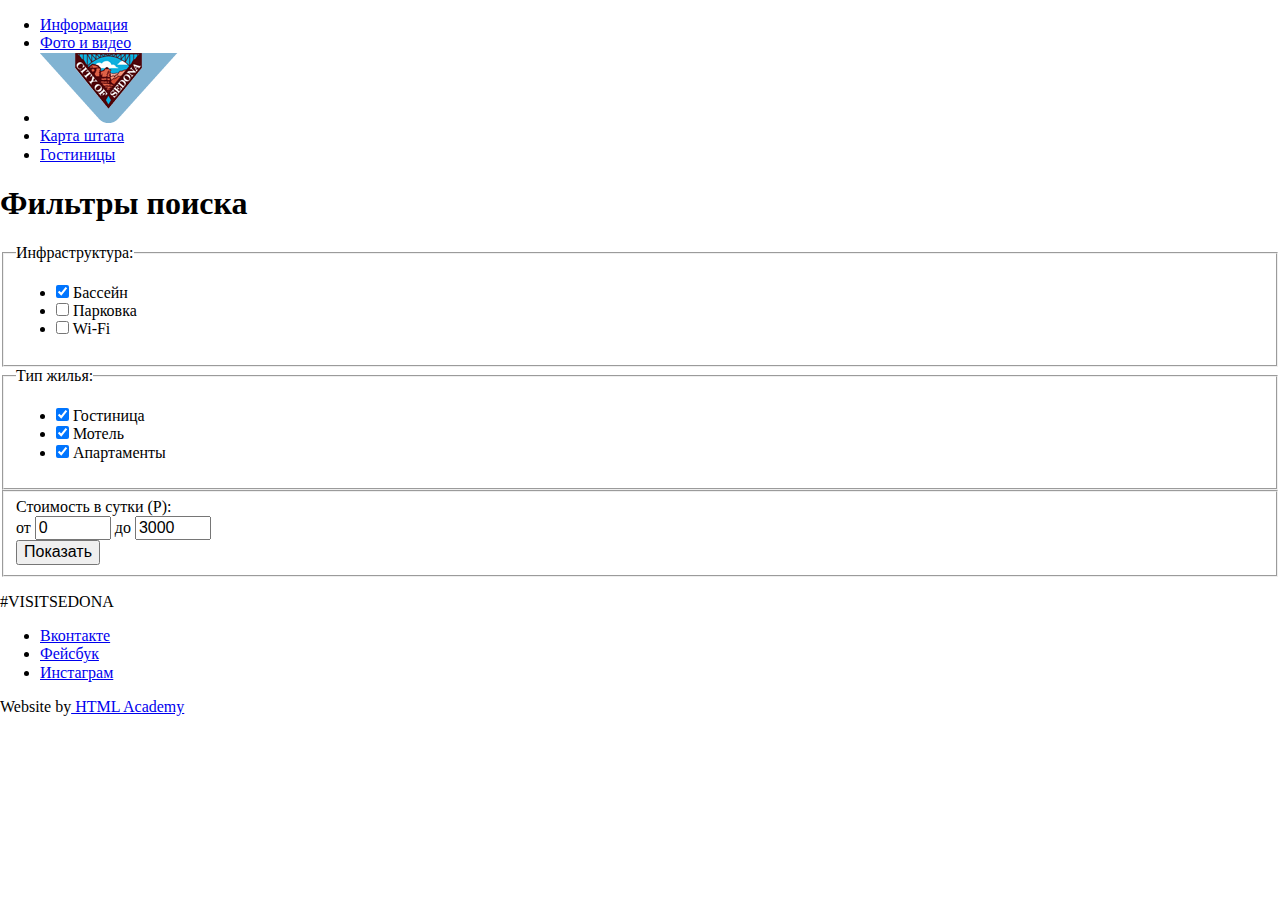
==== catalog-copy.html @ 0e70b5e6 "Временное сохрание для "работа-дом"" ====
<!DOCTYPE html>
<html lang="ru">
  <head>
    <meta charset="utf-8">
    <title>HTML Academy: Седона</title>
	  <link href="css/normalize.css" rel="stylesheet">
    <link rel="stylesheet" href="css/style-copy.css">
	  <link href="https://fonts.googleapis.com/css?family=PT+Sans" rel="stylesheet">
  </head>
  <body>

    <header class="main-header">
      <nav class="main-nav">
        <ul class="site-nav">
          <li><a href="info.html">Информация</a></li>
          <li><a href="media.html">Фото и видео</a></li>
          <li class="site-logo"><a class="main-header-logo" href="index.html"><img src="img/logo.png" width="138"
            height="70" alt="Логотип сервиса по бронированию отелей «Седона»"></a></li>
          <li><a href="map.html">Карта штата</a></li>
          <li><a href="hotel.html">Гостиницы</a></li>
        </ul>
      </nav>
    </header>

		<main>
		
			<h1 class="visually-hidden">Фильтры поиска</h1>
			
			<section class="filter-section">
				
				<fieldset>
					<legend>Инфраструктура:</legend>
					<ul>
						<li>
							<input type="checkbox" class="filter-checkbox" id="filter-waterpool" checked>
							<label for="filter-waterpool">Бассейн</label>
						</li>	
						<li>
							<input type="checkbox" class="filter-checkbox" id="filter-parking">
				      <label for="filter-parking">Парковка</label>
						</li>
						<li>
							<input type="checkbox" class="filter-checkbox" id="filter-wifi">
				      <label for="filter-wifi">Wi-Fi</label>
						</li>
					</ul>				
				</fieldset>
				
				<fieldset>
					<legend>Тип жилья:</legend>
					<ul>
						<li>
							<input type="checkbox" class="filter-checkbox" id="filter-hotel" checked>
							<label for="filter-hotel">Гостиница</label>
						</li>	
						<li>
							<input type="checkbox" class="filter-checkbox" id="filter-motel" checked>
				      <label for="filter-motel">Мотель</label>
						</li>
						<li>
							<input type="checkbox" class="filter-checkbox" id="filter-apartments" checked>
				      <label for="filter-wifi">Апартаменты</label>
						</li>
					</ul>				
				</fieldset>
				
				<fieldset class="filter-range">
					<div class="filter-range-wrapper">
						<legend>Стоимость в сутки (Р):</legend>
						<div class="price-controls">
							<label for="range-min" class="min-price">от <input type="text" id="range-min" value="0" size="5"></label>
							<label for="range-max" class="max-price">до <input type="text" id="range-max" value="3000"  size="5"></label>
						</div>
						<div class="range-controls">
							<div class="scale">
								<div class="bar"></div>
							</div>
							<div class="range-toggle range-toggle-min"></div>
							<div class="range-toggle range-toggle-max"></div>
						</div>
					</div>
					<button type="submit" class="filter-button">Показать</button>
				</fieldset>
					
				

        
				
			</section>
		
		</main>

    <footer class="main-footer">
        <div class="footer-container">
          <p class="footer-hashtag">#VISITSEDONA</p>
          <div class="footer-social">
            <ul>
              <li><a class="social-button button" href="#">Вконтакте</a></li>
              <li><a class="social-button button" href="#">Фейсбук</a></li>
              <li><a class="social-button button" href="#">Инстаграм</a></li>
            </ul>
          </div>
          <p class="footer-copyright">Website by<a class="button" href="https://htmlacademy.ru/intensive/htmlcss"> HTML Academy</a></p>
        </div>
    </footer>

  </body>
</html>
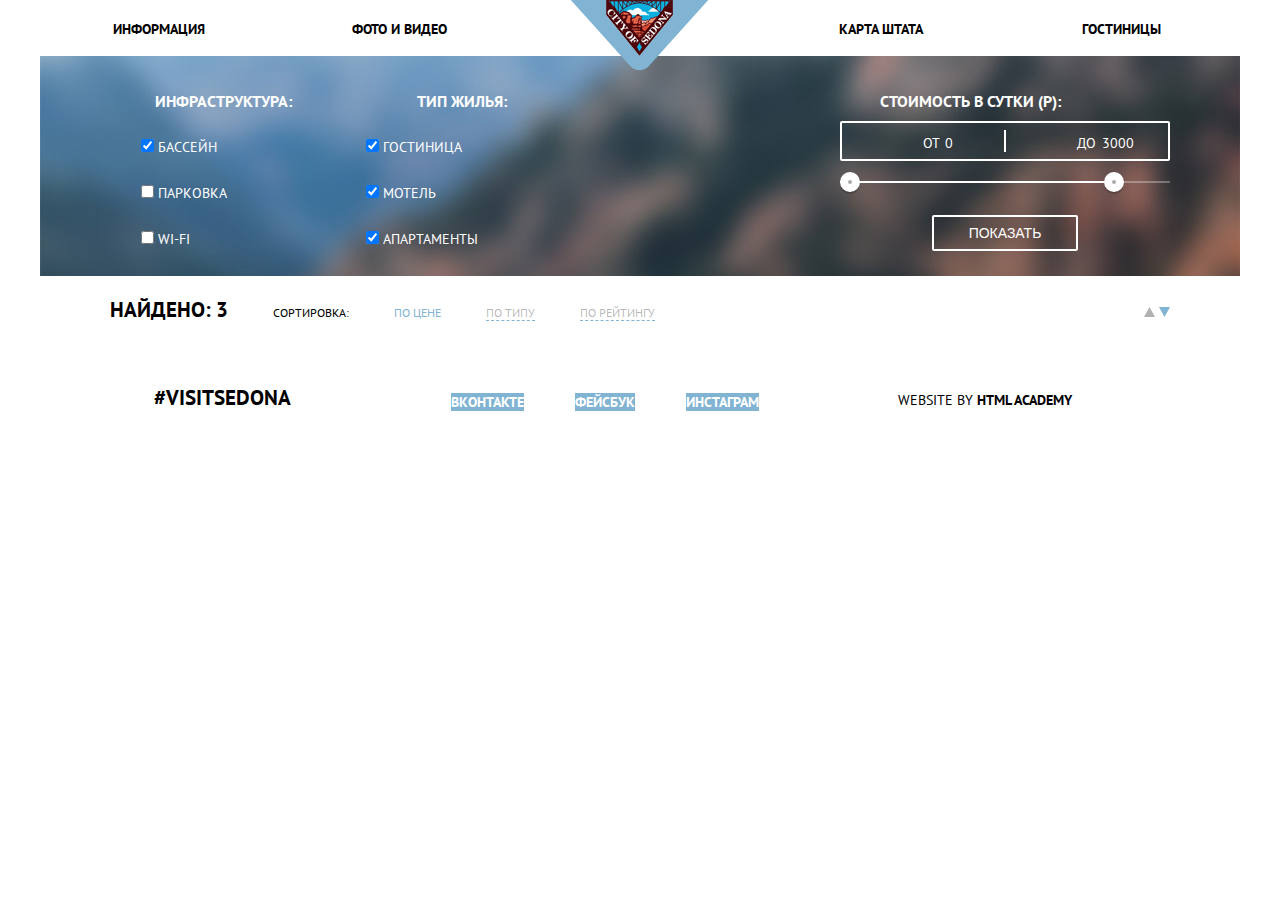
==== commit 9a83b121: "Перенос дом-работа" ====
--- a/catalog-copy.html
+++ b/catalog-copy.html
@@ -23,18 +23,18 @@
     </header>
 
 		<main>
-		
+
 			<h1 class="visually-hidden">Фильтры поиска</h1>
-			
+
 			<section class="filter-section">
-				
+
 				<fieldset>
 					<legend>Инфраструктура:</legend>
 					<ul>
 						<li>
 							<input type="checkbox" class="filter-checkbox" id="filter-waterpool" checked>
 							<label for="filter-waterpool">Бассейн</label>
-						</li>	
+						</li>
 						<li>
 							<input type="checkbox" class="filter-checkbox" id="filter-parking">
 				      <label for="filter-parking">Парковка</label>
@@ -43,27 +43,27 @@
 							<input type="checkbox" class="filter-checkbox" id="filter-wifi">
 				      <label for="filter-wifi">Wi-Fi</label>
 						</li>
-					</ul>				
+					</ul>
 				</fieldset>
-				
+
 				<fieldset>
 					<legend>Тип жилья:</legend>
 					<ul>
 						<li>
-							<input type="checkbox" class="filter-checkbox" id="filter-hotel" checked>
+							<input type="checkbox" class="filter-checkbox filter-right" id="filter-hotel" checked>
 							<label for="filter-hotel">Гостиница</label>
-						</li>	
+						</li>
 						<li>
-							<input type="checkbox" class="filter-checkbox" id="filter-motel" checked>
+							<input type="checkbox" class="filter-checkbox filter-right" id="filter-motel" checked>
 				      <label for="filter-motel">Мотель</label>
 						</li>
 						<li>
-							<input type="checkbox" class="filter-checkbox" id="filter-apartments" checked>
+							<input type="checkbox" class="filter-checkbox filter-right" id="filter-apartments" checked>
 				      <label for="filter-wifi">Апартаменты</label>
 						</li>
-					</ul>				
+					</ul>
 				</fieldset>
-				
+
 				<fieldset class="filter-range">
 					<div class="filter-range-wrapper">
 						<legend>Стоимость в сутки (Р):</legend>
@@ -81,13 +81,32 @@
 					</div>
 					<button type="submit" class="filter-button">Показать</button>
 				</fieldset>
-					
-				
 
-        
-				
 			</section>
-		
+
+      <section class="catalog">
+        <h2 class="visually-hidden">Список предложений</h2>
+
+        <div class="search-result-wrapper">
+          <h3>Найдено: 3</h3>
+
+          <ul class="search-result-filter">
+            <li><span>Сортировка:</span></li>
+            <li><a class="active-link" href="#">по цене</a></li>
+            <li><a href="#">по типу</a></li>
+            <li><a href="#">по рейтингу</a></li>
+          </ul>
+
+          <div class="search-filter-arrows">
+            <a class="arrow arrow-up" href="#"><span class="visually-hidden">по возрастанию</span>
+              <svg xmlns="http://www.w3.org/2000/svg" width="11" height="10" viewBox="0 0 11 10"><path fill="#b1b1b1" d="M5.5 0L0 10h11z"/></svg></a>
+            <a class="arrow arrow-down" href="#"><span class="visually-hidden">по убыванию</span>
+              <svg xmlns="http://www.w3.org/2000/svg" width="11" height="10" viewBox="0 0 11 10"><path fill="#81b3d2" d="M5.5 10L0 0h11"/></svg></a>
+          </div>
+        </div>
+
+      </section>
+
 		</main>
 
     <footer class="main-footer">
--- a/css/style-copy.css
+++ b/css/style-copy.css
@@ -0,0 +1,646 @@
+body {
+	margin: 0;
+	padding: 0;
+	margin-left: 40px;
+	margin-right: 40px;
+	width: 1200px;
+
+	font-family: 'PT Sans', sans-serif;
+	font-size: 14px;
+	line-height: 26px;
+	color: #000000;
+	text-transform: uppercase;
+	text-align: center;
+	vertical-align: middle;
+	font-weight: normal;
+
+	background-color: #ffffff;
+	/*background-image: url("../img/sedona-index-1200.jpg");*/
+}
+
+a {
+  text-decoration: none;
+}
+
+.visually-hidden {
+	position: absolute !important;
+	clip: rect(1px 1px 1px 1px);
+	clip: rect(1px, 1px, 1px, 1px);
+	padding:0 !important;
+	border:0 !important;
+	height: 1px !important;
+	width: 1px !important;
+	overflow: hidden;
+}
+
+.site-nav {
+  margin: 0;
+  padding: 0;
+
+  width: 1200px;
+
+  display: flex;
+  justify-content: space-between;
+
+  list-style: none;
+  background-color: #ffffff;
+}
+
+.site-nav a {
+	margin: 0;
+	padding: 0;
+  text-decoration: none;
+  font-family: 'PT Sans', sans-serif;
+	font-size: 14px;
+	line-height: 26px;
+	color: #000000;
+	text-transform: uppercase;
+	text-align: center;
+	vertical-align: middle;
+	font-weight: 700;
+}
+
+.site-nav a:hover {
+	color: #81b3d2;
+}
+
+.site-nav a:active {
+	color: #dbdbdb;
+}
+
+.site-nav li {
+	margin: 0;
+	padding: 0;
+  display: block;
+  width: 238px;
+  height: 42px;
+  padding-top: 14px;
+}
+
+.site-nav .current {
+	color: #766357;
+}
+
+.site-nav .site-logo {
+  padding: 0;
+  z-index: 1;
+}
+
+.features-header {
+  height: 174px;
+  padding-top: 40px;
+  background-color: #ffffff;
+}
+
+.features-header p {
+  margin-top: 26px;
+}
+
+.features-wrapper {
+  display: flex;
+}
+
+.feature-list {
+  list-style: none;
+  margin: 0;
+  padding: 0;
+  width: 400px;
+  height: 254px;
+  background-color: #81b3d2;
+  color: #ffffff;
+}
+
+.feature-list li {
+  padding: 20px 60px;
+  display: block;
+  vertical-align: middle;
+}
+
+.feature-list h3 {
+  font-size: 21px;
+}
+
+.feature-list-icons {
+  display: flex;
+  list-style: none;
+  margin: 0;
+  padding: 0;
+  margin-bottom: 76px;
+  width: 1200px;
+  height: 254px;
+  background-color: #ffffff;
+  color: #000000;
+}
+
+.feature-list-icons li {
+  padding: 60px 60px;
+  width: 400px;
+  height: 330px;
+  vertical-align: middle;
+}
+
+.feature-list-icons h3 {
+  font-size: 21px;
+}
+
+.feature-list-bottom {
+  display: flex;
+  list-style: none;
+  margin: 0;
+  padding: 0;
+  width: 1200px;
+  height: 254px;
+  background-color: #eeeeee;
+  color: #000000;
+}
+
+.feature-list-bottom li {
+  padding: 60px 60px;
+  width: 400px;
+  height: 330px;
+  vertical-align: middle;
+}
+
+.appointment-wrapper {
+  display: flex;
+  flex-direction: column;
+  margin: 0;
+  padding: 0;
+  width: 1200px;
+  height: 295px;
+  background-color: #ffffff;
+  color: #000000;
+}
+
+.appointment-wrapper-section {
+  margin: auto;
+  width: 434px;
+  height: 96px;
+  text-align: center;
+  vertical-align: middle;
+}
+
+.button-show-search {
+  width: 568px;
+  height: 86px;
+  margin-left: auto;
+  margin-right: auto;
+
+  color: #ffffff;
+  font-size: 21px;
+  font-weight: bold;
+  text-transform: uppercase;
+  text-align: center;
+  vertical-align: middle;
+
+  background-color: #766357;
+  border: none;
+}
+
+.button-show-search:hover {
+	background-color: #604e43;
+}
+
+.button-show-search:focus {
+	color: #857871;
+
+	background-color: #503e33;
+}
+
+.main-footer {
+  margin: 0;
+  padding: 0;
+  height: 100px;
+}
+
+.footer-container {
+  margin-top: 20px;
+  display: flex;
+  align-items: baseline;
+}
+
+.footer-hashtag {
+  width: 165px;
+  height: 60px;
+  margin-right: 80px;
+  margin-left: 100px;
+
+  color: #000000;
+  font-size: 21px;
+  font-weight: bold;
+}
+
+.footer-social {
+  width: 400px;
+  height: 60px;
+  margin-right: 80px;
+
+  color: #000000;
+  font-size: 14px;
+}
+
+.footer-social ul {
+  list-style: none;
+  display: flex;
+  justify-content: space-around;
+}
+
+.footer-social a {
+  text-decoration: none;
+  color: #ffffff;
+  font-size: 14px;
+  font-weight: bold;
+  text-transform: uppercase;
+  text-align: center;
+  vertical-align: middle;
+  background-color: #81b3d2;
+	border: none;
+}
+
+.footer-social a:hover {
+	background-color: #669ec0;
+}
+
+.footer-social a:focus {
+	color: #88b6d1;
+	background-color: #5496bd;
+}
+
+.footer-copyright {
+  width: 240px;
+  height: 60px;
+  margin-right: 100px;
+}
+
+.footer-copyright a {
+  text-decoration: none;
+  color: #000000;
+  font-size: 14px;
+  font-weight: bold;
+  text-transform: uppercase;
+  text-align: center;
+	vertical-align: top;
+}
+
+.footer-copyright a:hover {
+	color: #ffffff;
+	background-color: #81b3d2;
+}
+
+.footer-copyright a:active {
+	color: #bdbbbc;
+	background-color: #ffffff;
+}
+
+/*modal-form starts here*/
+
+.modal-search {
+  position: absolute;
+  left: 356px;
+  top: 2169px;
+  width: 566px;
+  height: 348px;
+  border: 1px solid transparent;
+  background-color: #ffffff;
+  z-index: 4;
+}
+
+.appointment-form input:hover {
+	background-color: #ebebeb;
+}
+
+.appointment-form input:focus {
+	background-color: #ffffff;
+
+	outline: none;
+	border: 2px solid #ebebeb;
+}
+
+.appointment-form label {
+	font-weight: bold;
+	text-transform: uppercase;
+	text-align: center;
+	vertical-align: middle;
+}
+
+.appointment-form {
+  display: flex;
+	width: 470px;
+	height: 290px;
+  margin: auto;
+  margin-top: 50px;
+
+	background-color: #ffffff;
+}
+
+.data-search-wrapper {
+  display: flex;
+  flex-direction: column;
+}
+
+.appointment-form-date {
+	width: 346px;
+	height: 38px;
+
+	font-weight: bold;
+	text-transform: uppercase;
+	text-align: left;
+	vertical-align: middle;
+
+	background-color: #f2f2f2;
+	border: none;
+}
+
+.people-count {
+	width: 114px;
+	height: 38px;
+
+	font-weight: bold;
+	text-transform: uppercase;
+	text-align: center;
+	vertical-align: middle;
+
+	background-color: #f2f2f2;
+	border: none;
+}
+
+.button-submit-search {
+	width: 458px;
+  height: 58px;
+
+	color: #ffffff;
+	font-size: 21px;
+	text-transform: uppercase;
+	text-align: center;
+	vertical-align: middle;
+	font-weight: bold;
+
+	background-color: #81b3d2;
+	border: none;
+}
+
+.button-submit-search:hover {
+	background-color: #669ec0;
+}
+
+.button-submit-search:focus {
+	color: #88b6d1;
+	background-color: #5496bd;
+}
+
+/*------------------------------catalog-page------------------------------------------*/
+
+.filter-section {
+	display: flex;
+	margin: 0;
+	padding: 0;
+	width: 1200px;
+  height: 220px;
+
+	font-family: 'PT Sans', sans-serif;
+	font-size: 14px;
+	line-height: 21px;
+	color: #ffffff;
+	text-transform: uppercase;
+	text-align: center;
+	vertical-align: middle;
+	font-weight: normal;
+
+	background-image: url("../img/filter-bg.jpg");
+	background-position: 50% 20%;
+	background-repeat: no-repeat;
+	background-color: #81b3d2;
+}
+
+.filter-section legend {
+	margin: 0;
+	padding: 0;
+	font-size: 16px;
+	line-height: 21px;
+	font-weight: 600;
+	margin-top: 25px;
+	margin-bottom: 25px;
+	margin-left: 40px;
+}
+
+.filter-section ul {
+	display: inline-block;
+	margin: 0;
+	padding: 0;
+	list-style: none;
+	text-align: left;
+}
+
+.filter-section li {
+	margin-bottom: 25px;
+}
+
+.filter-section fieldset {
+	margin: 0;
+	padding: 0;
+	width: 150px;
+	height: 150px;
+	margin-top: auto;
+	margin-bottom: auto;
+	margin-left: 55px;
+	margin-right: 20px;
+
+	border: none;
+}
+
+.filter-section .filter-range {
+	margin-top: 10px;
+	width: 330px;
+	margin-left: auto;
+	margin-right: 70px;
+}
+
+.filter-range legend {
+	margin-bottom: 9px;
+	font-size: 16px;
+	line-height: 21px;
+}
+
+.price-controls {
+	position: relative;
+	height: 36px;
+	margin-bottom: 20px;
+
+	font-size: 0;
+
+	border: 2px solid #ffffff;
+	border-radius: 2px;
+}
+
+.price-controls::after {
+	content: "";
+	position: absolute;
+
+	width: 2px;
+	height: 22px;
+	top: 50%;
+	left: 50%;
+	transform: translate(-50%, -50%);
+
+	background: #ffffff;
+}
+
+.price-controls label {
+	display: inline-block;
+
+	font-size: 14px;
+	line-height: 38px;
+	vertical-align: top;
+
+	cursor: pointer;
+}
+
+.price-controls .min-price,
+.price-controls .max-price {
+	width: 90px;
+	padding-left: 65px;
+}
+
+.price-controls input {
+	width: 50px;
+	margin: 0;
+
+	color: inherit;
+	font: inherit;
+
+	background: none;
+	border: none;
+	outline: none;
+}
+
+.range-controls {
+	position: relative;
+
+	margin-bottom: 32px;
+}
+
+.range-controls .scale {
+	height: 2px;
+	background: rgba(255, 255, 255, 0.3);
+}
+
+.range-controls .bar {
+	width: 80%;
+	height: 2px;
+
+	background: #ffffff;
+}
+
+.range-toggle {
+	position: absolute;
+	top: -9px;
+	width: 4px;
+	height: 4px;
+
+	background: #ababab;
+	border: 8px solid #ffffff;
+	border-radius: 50%;
+	box-shadow: 0 2px 1px 0 rgba(0, 1, 1, 0.2);
+	cursor: pointer;
+}
+
+.range-toggle-min {
+	left: 0;
+}
+
+.range-toggle-max {
+	left: 80%;
+}
+
+.range-toggle:hover {
+	background: #1c4f80;
+}
+
+
+.filter-button {
+	display: block;
+	margin: 0 auto;
+	padding: 6px 35px;
+
+	font-size: 14px;
+	line-height: 20px;
+	color: #ffffff;
+	text-transform: uppercase;
+
+	background: transparent;
+	border: 2px solid #ffffff;
+	border-radius: 2px;
+	outline: none;
+	cursor: pointer;
+}
+
+.filter-button:hover {
+	color: #000000;
+
+	background-color: #ffffff;
+}
+
+.search-result-wrapper {
+	display: flex;
+	align-items: baseline;
+}
+
+.search-result-filter {
+	display: flex;
+
+	margin: 0;
+	padding: 0;
+	margin-right: auto;
+
+	list-style: none;
+}
+
+.search-result-filter  a {
+	margin-right: 45px;
+
+	font-size: 12px;
+	line-height: 18px;
+	text-decoration: none;
+	color: #b1b1b1;
+
+	color: rgba(0, 0, 0, 0.302);
+	border-bottom: 1px dashed #81b3d2;
+}
+
+.search-result-filter a:hover,
+.search-result-filter a:active,
+.search-result-filter .active-link {
+	color: #81b3d2;
+	border: none;
+}
+
+.search-result-filter span {
+	margin-right: 45px;
+
+	font-size: 12px;
+	line-height: 18px;
+	color: #000000;
+}
+
+.search-result-wrapper h3 {
+	font-size: 21px;
+	line-height: 26px;
+	margin-right: 45px;
+	margin-left: 70px;
+}
+
+.arrow {
+  display: inline-block;
+}
+
+.search-filter-arrows {
+	margin-right: 70px
+}
+
+path:hover {
+	fill: #000000;
+}
+
+path:active {
+	fill: #81b3d2;
+}
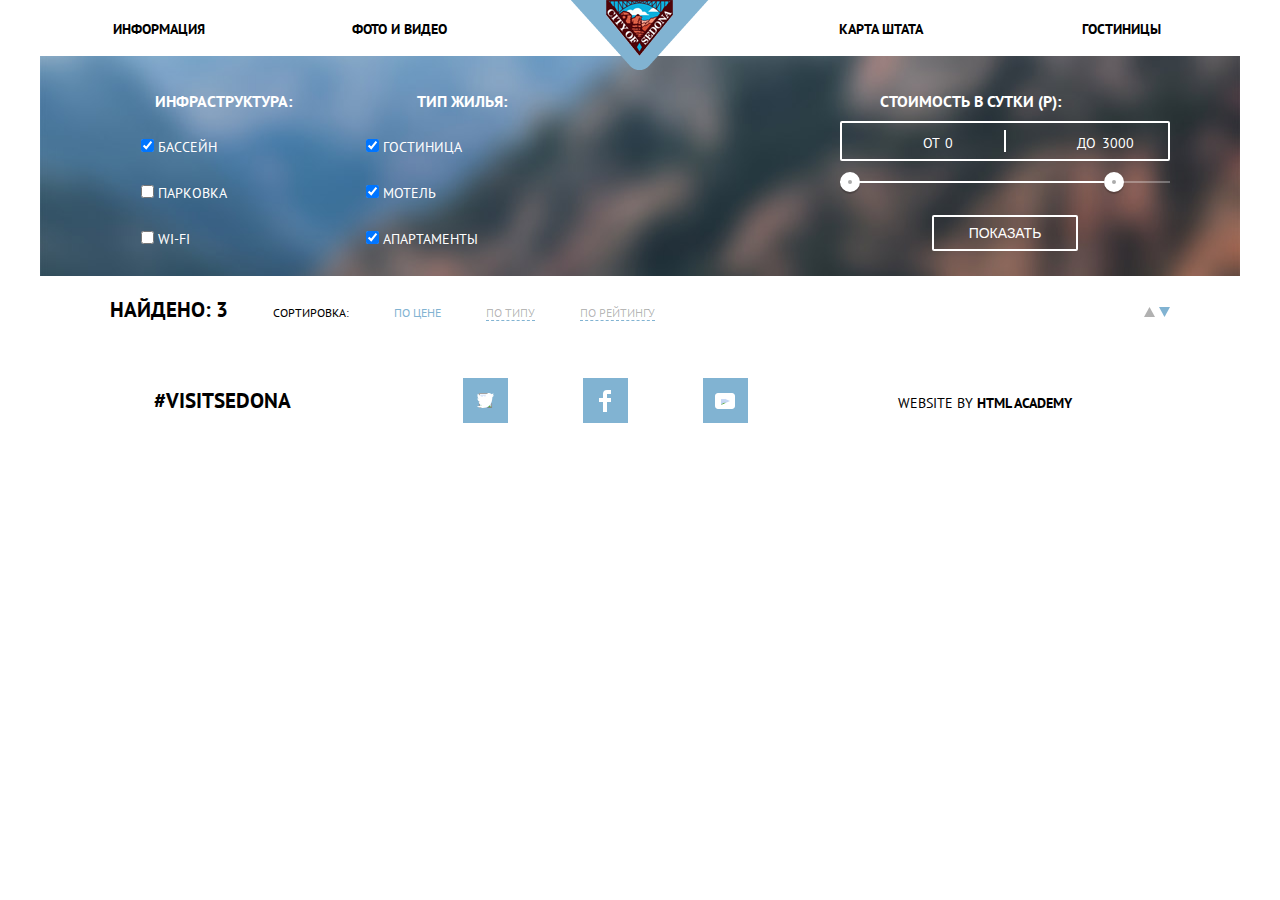
==== commit 6c5b5eab: "Дом-работа" ====
--- a/catalog-copy.html
+++ b/catalog-copy.html
@@ -99,9 +99,9 @@
 
           <div class="search-filter-arrows">
             <a class="arrow arrow-up" href="#"><span class="visually-hidden">по возрастанию</span>
-              <svg xmlns="http://www.w3.org/2000/svg" width="11" height="10" viewBox="0 0 11 10"><path fill="#b1b1b1" d="M5.5 0L0 10h11z"/></svg></a>
+              <svg xmlns="http://www.w3.org/2000/svg" width="11" height="10" viewBox="0 0 11 10"><path class="arrows" fill="#b1b1b1" d="M5.5 0L0 10h11z"/></svg></a>
             <a class="arrow arrow-down" href="#"><span class="visually-hidden">по убыванию</span>
-              <svg xmlns="http://www.w3.org/2000/svg" width="11" height="10" viewBox="0 0 11 10"><path fill="#81b3d2" d="M5.5 10L0 0h11"/></svg></a>
+              <svg xmlns="http://www.w3.org/2000/svg" width="11" height="10" viewBox="0 0 11 10"><path class="arrows" fill="#81b3d2" d="M5.5 10L0 0h11"/></svg></a>
           </div>
         </div>
 
@@ -114,9 +114,12 @@
           <p class="footer-hashtag">#VISITSEDONA</p>
           <div class="footer-social">
             <ul>
-              <li><a class="social-button button" href="#">Вконтакте</a></li>
-              <li><a class="social-button button" href="#">Фейсбук</a></li>
-              <li><a class="social-button button" href="#">Инстаграм</a></li>
+              <li><a class="social-button" href="#"><span class="visually-hidden">Твиттер</span>
+              <svg xmlns="http://www.w3.org/2000/svg" xmlns:xlink="http://www.w3.org/1999/xlink" width="17" height="15" viewBox="0 0 17 15">
+                <image overflow="visible" width="17" height="15" xlink:href="t.png"/><path class="social-icons" fill="#FFF" d="M10.95.144c1.685-.496 2.984.27 3.577 1.179.673-.231 1.331-.481 2.011-.708a2.345 2.345 0 0 1-.857 1.768c.685.17 1.304-.491 1.304-.491-.169 1-1.006 1.788-1.563 2.024-.231 6.75-3.175 11.217-10.077 11.082h-.446c-.41 0-4.164-.46-4.898-1.887 2.271.196 3.893-.422 4.693-1.177-.96-.3-2.679-.477-2.979-2.95.349.106.564.228 1.19.119C1.705 8.247.374 7.53.448 5.33c.285.328 1.067.536 1.34.472C1.085 5.561-.182 2.442.894.85c1.818 1.854 3.735 3.606 7.152 3.773C8.254 2.33 9.183.793 10.95.144z"/></svg>
+              </a></li>
+              <li><a class="social-button" href="#"><span class="visually-hidden">Фейсбук</span><svg xmlns="http://www.w3.org/2000/svg" width="12" height="22" viewBox="0 0 12 22"><path  class="social-icons" fill="#FFF" d="M12 4V0H8a4 4 0 0 0-4 4v4H0v4h4v10h4V12h4V8H8V4h4z"/></svg></a></li>
+              <li><a class="social-button" href="#"><span class="visually-hidden">Youtube</span><svg xmlns="http://www.w3.org/2000/svg" xmlns:xlink="http://www.w3.org/1999/xlink" width="20" height="16" viewBox="0 0 20 16"><image overflow="visible" width="20" height="16" xlink:href="youtube.png"/><path class="social-icons" fill="#FFF" d="M17 0H3C1.35 0 0 1.35 0 3v10c0 1.65 1.35 3 3 3h14c1.65 0 3-1.35 3-3V3c0-1.65-1.35-3-3-3zM6.027 11.998V4.002L15.014 8l-8.987 3.998z"/></svg></a></li>
             </ul>
           </div>
           <p class="footer-copyright">Website by<a class="button" href="https://htmlacademy.ru/intensive/htmlcss"> HTML Academy</a></p>
--- a/css/style-copy.css
+++ b/css/style-copy.css
@@ -245,7 +245,7 @@
   justify-content: space-around;
 }
 
-.footer-social a {
+/*.footer-social a {
   text-decoration: none;
   color: #ffffff;
   font-size: 14px;
@@ -264,7 +264,7 @@
 .footer-social a:focus {
 	color: #88b6d1;
 	background-color: #5496bd;
-}
+}*/
 
 .footer-copyright {
   width: 240px;
@@ -637,10 +637,31 @@
 	margin-right: 70px
 }
 
-path:hover {
+.arrows:hover {
 	fill: #000000;
 }
 
-path:active {
+.arrows:active {
 	fill: #81b3d2;
 }
+
+.footer-social .social-button {
+	display: flex;
+	align-items: center;
+	justify-content: center;
+	width: 45px;
+	height: 45px;
+	background-color: #81b3d2;
+	fill: #ffffff;
+}
+
+.social-button  .social-icons:hover,
+.social-button:hover {
+	background-color: #669ec0;
+}
+
+.social-button .social-icons:active,
+.social-button:active {
+	fill: #88b6d1;
+	background-color: #5496bd;
+}
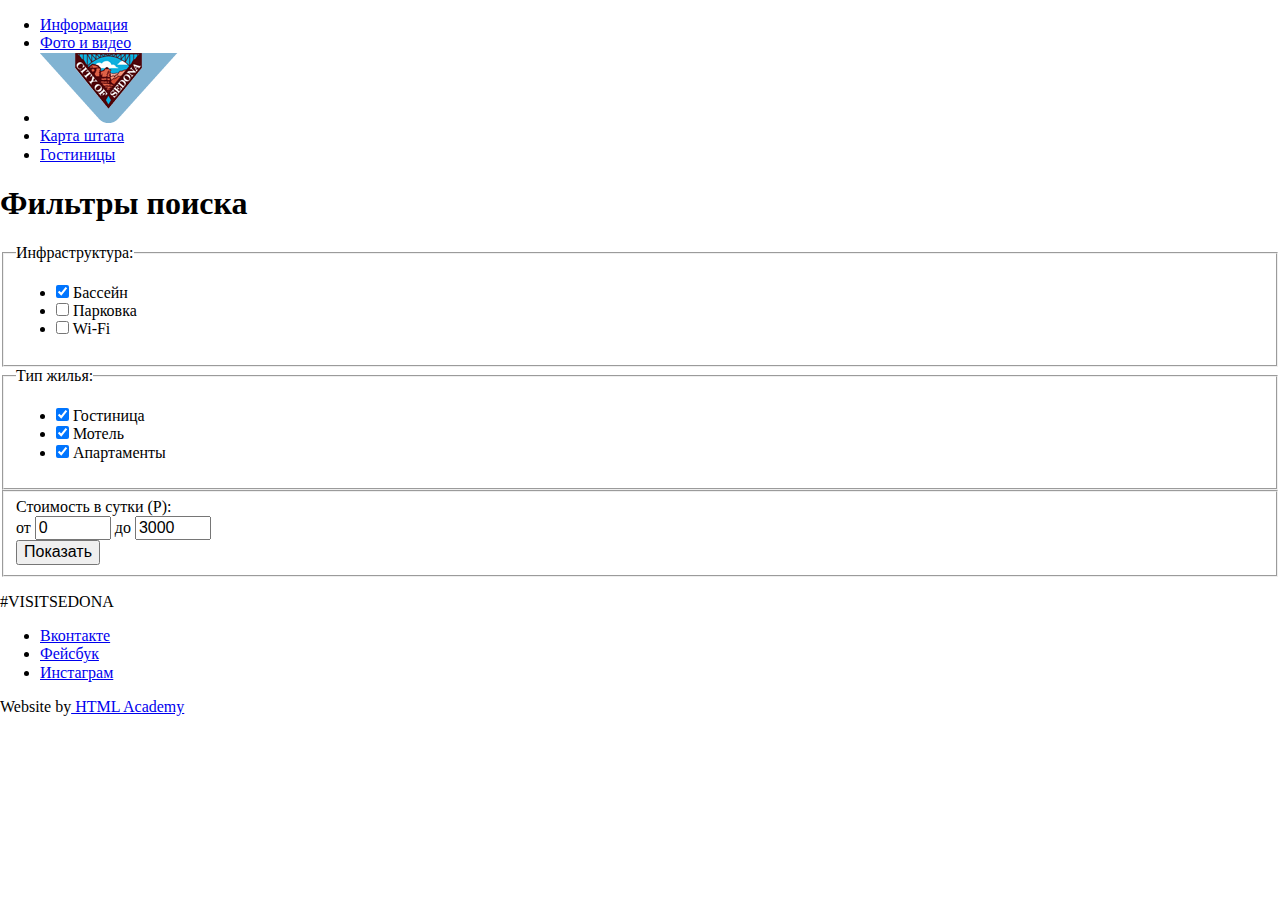
==== commit 037a10c9: "Дом-работа" ====
--- a/catalog-copy.html
+++ b/catalog-copy.html
@@ -23,18 +23,18 @@
     </header>
 
 		<main>
-
+		
 			<h1 class="visually-hidden">Фильтры поиска</h1>
-
+			
 			<section class="filter-section">
-
+				
 				<fieldset>
 					<legend>Инфраструктура:</legend>
 					<ul>
 						<li>
 							<input type="checkbox" class="filter-checkbox" id="filter-waterpool" checked>
 							<label for="filter-waterpool">Бассейн</label>
-						</li>
+						</li>	
 						<li>
 							<input type="checkbox" class="filter-checkbox" id="filter-parking">
 				      <label for="filter-parking">Парковка</label>
@@ -43,27 +43,27 @@
 							<input type="checkbox" class="filter-checkbox" id="filter-wifi">
 				      <label for="filter-wifi">Wi-Fi</label>
 						</li>
-					</ul>
+					</ul>				
 				</fieldset>
-
+				
 				<fieldset>
 					<legend>Тип жилья:</legend>
 					<ul>
 						<li>
-							<input type="checkbox" class="filter-checkbox filter-right" id="filter-hotel" checked>
+							<input type="checkbox" class="filter-checkbox" id="filter-hotel" checked>
 							<label for="filter-hotel">Гостиница</label>
-						</li>
+						</li>	
 						<li>
-							<input type="checkbox" class="filter-checkbox filter-right" id="filter-motel" checked>
+							<input type="checkbox" class="filter-checkbox" id="filter-motel" checked>
 				      <label for="filter-motel">Мотель</label>
 						</li>
 						<li>
-							<input type="checkbox" class="filter-checkbox filter-right" id="filter-apartments" checked>
+							<input type="checkbox" class="filter-checkbox" id="filter-apartments" checked>
 				      <label for="filter-wifi">Апартаменты</label>
 						</li>
-					</ul>
+					</ul>				
 				</fieldset>
-
+				
 				<fieldset class="filter-range">
 					<div class="filter-range-wrapper">
 						<legend>Стоимость в сутки (Р):</legend>
@@ -81,32 +81,13 @@
 					</div>
 					<button type="submit" class="filter-button">Показать</button>
 				</fieldset>
+					
+				
 
+        
+				
 			</section>
-
-      <section class="catalog">
-        <h2 class="visually-hidden">Список предложений</h2>
-
-        <div class="search-result-wrapper">
-          <h3>Найдено: 3</h3>
-
-          <ul class="search-result-filter">
-            <li><span>Сортировка:</span></li>
-            <li><a class="active-link" href="#">по цене</a></li>
-            <li><a href="#">по типу</a></li>
-            <li><a href="#">по рейтингу</a></li>
-          </ul>
-
-          <div class="search-filter-arrows">
-            <a class="arrow arrow-up" href="#"><span class="visually-hidden">по возрастанию</span>
-              <svg xmlns="http://www.w3.org/2000/svg" width="11" height="10" viewBox="0 0 11 10"><path class="arrows" fill="#b1b1b1" d="M5.5 0L0 10h11z"/></svg></a>
-            <a class="arrow arrow-down" href="#"><span class="visually-hidden">по убыванию</span>
-              <svg xmlns="http://www.w3.org/2000/svg" width="11" height="10" viewBox="0 0 11 10"><path class="arrows" fill="#81b3d2" d="M5.5 10L0 0h11"/></svg></a>
-          </div>
-        </div>
-
-      </section>
-
+		
 		</main>
 
     <footer class="main-footer">
@@ -114,12 +95,9 @@
           <p class="footer-hashtag">#VISITSEDONA</p>
           <div class="footer-social">
             <ul>
-              <li><a class="social-button" href="#"><span class="visually-hidden">Твиттер</span>
-              <svg xmlns="http://www.w3.org/2000/svg" xmlns:xlink="http://www.w3.org/1999/xlink" width="17" height="15" viewBox="0 0 17 15">
-                <image overflow="visible" width="17" height="15" xlink:href="t.png"/><path class="social-icons" fill="#FFF" d="M10.95.144c1.685-.496 2.984.27 3.577 1.179.673-.231 1.331-.481 2.011-.708a2.345 2.345 0 0 1-.857 1.768c.685.17 1.304-.491 1.304-.491-.169 1-1.006 1.788-1.563 2.024-.231 6.75-3.175 11.217-10.077 11.082h-.446c-.41 0-4.164-.46-4.898-1.887 2.271.196 3.893-.422 4.693-1.177-.96-.3-2.679-.477-2.979-2.95.349.106.564.228 1.19.119C1.705 8.247.374 7.53.448 5.33c.285.328 1.067.536 1.34.472C1.085 5.561-.182 2.442.894.85c1.818 1.854 3.735 3.606 7.152 3.773C8.254 2.33 9.183.793 10.95.144z"/></svg>
-              </a></li>
-              <li><a class="social-button" href="#"><span class="visually-hidden">Фейсбук</span><svg xmlns="http://www.w3.org/2000/svg" width="12" height="22" viewBox="0 0 12 22"><path  class="social-icons" fill="#FFF" d="M12 4V0H8a4 4 0 0 0-4 4v4H0v4h4v10h4V12h4V8H8V4h4z"/></svg></a></li>
-              <li><a class="social-button" href="#"><span class="visually-hidden">Youtube</span><svg xmlns="http://www.w3.org/2000/svg" xmlns:xlink="http://www.w3.org/1999/xlink" width="20" height="16" viewBox="0 0 20 16"><image overflow="visible" width="20" height="16" xlink:href="youtube.png"/><path class="social-icons" fill="#FFF" d="M17 0H3C1.35 0 0 1.35 0 3v10c0 1.65 1.35 3 3 3h14c1.65 0 3-1.35 3-3V3c0-1.65-1.35-3-3-3zM6.027 11.998V4.002L15.014 8l-8.987 3.998z"/></svg></a></li>
+              <li><a class="social-button button" href="#">Вконтакте</a></li>
+              <li><a class="social-button button" href="#">Фейсбук</a></li>
+              <li><a class="social-button button" href="#">Инстаграм</a></li>
             </ul>
           </div>
           <p class="footer-copyright">Website by<a class="button" href="https://htmlacademy.ru/intensive/htmlcss"> HTML Academy</a></p>
